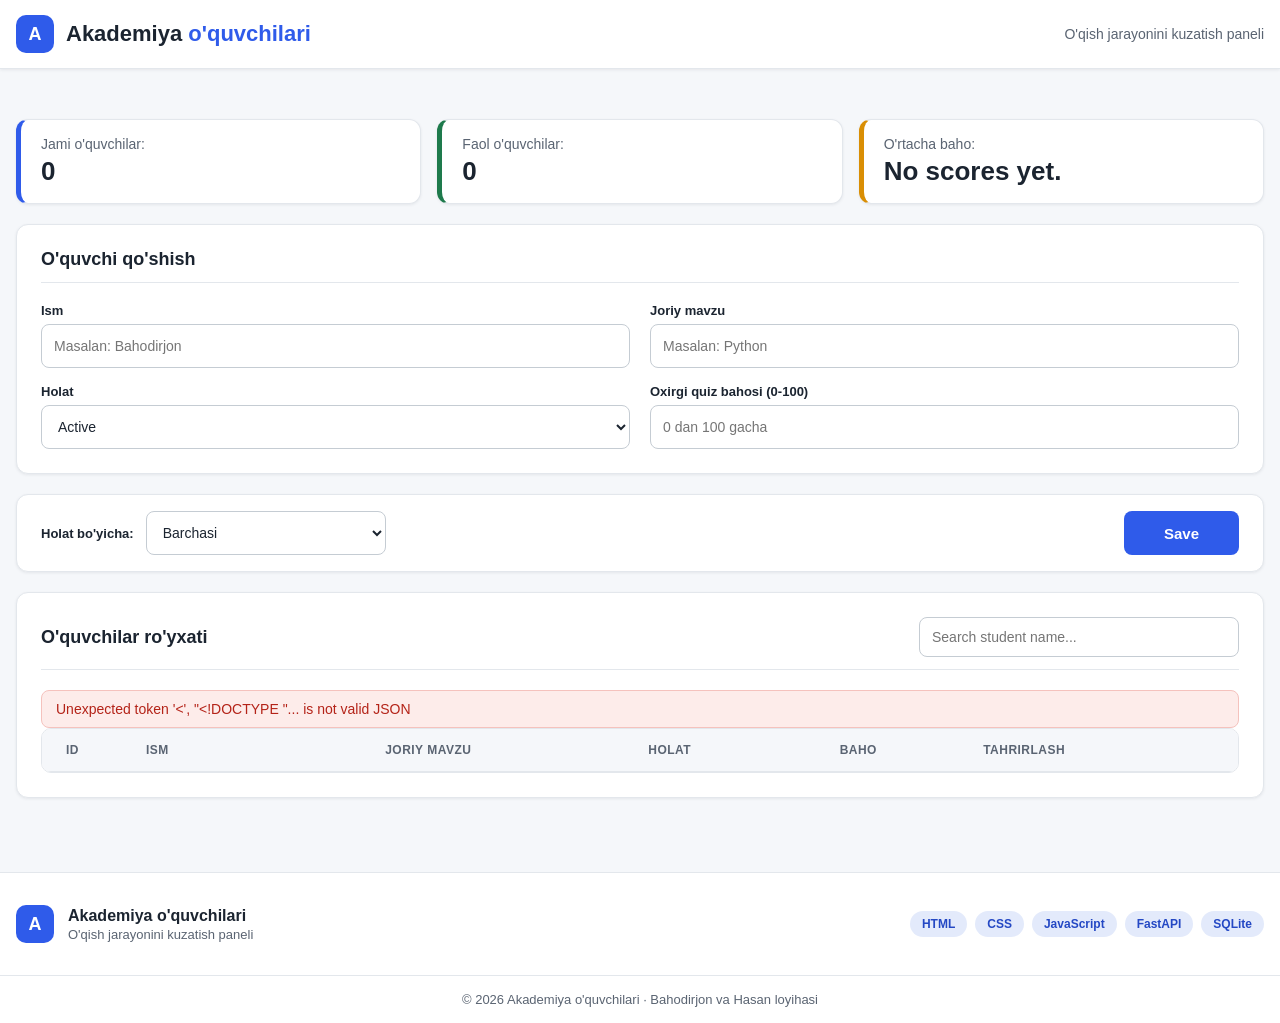
==== frontend/index.html @ 32861d22 "Search students by name only, not topic" ====
<!DOCTYPE html>
<html lang="uz">
<head>
    <meta charset="UTF-8">
    <meta name="viewport" content="width=device-width, initial-scale=1">
    <title>Akademiya o'quvchilari</title>
    <link rel="stylesheet" href="index.css?v=4">
</head>
<body>

    <!-- ===== Yuqori panel (sarlavha chiziq bilan ajratilgan) ===== -->
    <header class="topbar">
        <div class="topbar-inner">
            <div class="brand">
                <span class="logo">A</span>
                <h1>Akademiya <span>o'quvchilari</span></h1>
            </div>
            <p class="tagline">O'qish jarayonini kuzatish paneli</p>
        </div>
    </header>

    <main class="container">

        <!-- ===== HASAN: xulosa bloki ===== -->
        <section id="summary">
            <div class="stat stat-total">Jami o'quvchilar: <span id="total-count">0</span></div>
            <div class="stat stat-active">Faol o'quvchilar: <span id="active-count">0</span></div>
            <div class="stat stat-average">O'rtacha baho: <span id="average-score">No scores yet.</span></div>
        </section>

        <!-- ===== BAHODIRJON: o'quvchi qo'shish formasi ===== -->
        <section id="add-section">
            <h2>O'quvchi qo'shish</h2>
            <form id="student-form">
                <div class="field">
                    <label for="name">Ism</label>
                    <input id="name" name="name" type="text" placeholder="Masalan: Bahodirjon" required>
                </div>
                <div class="field">
                    <label for="topic">Joriy mavzu</label>
                    <input id="topic" name="topic" type="text" placeholder="Masalan: Python" required>
                </div>
                <div class="field">
                    <label for="status">Holat</label>
                    <select id="status" name="status">
                        <option value="Active">Active</option>
                        <option value="Paused">Paused</option>
                        <option value="Completed">Completed</option>
                    </select>
                </div>
                <div class="field">
                    <label for="score">Oxirgi quiz bahosi (0-100)</label>
                    <input id="score" name="score" type="number" min="0" max="100" placeholder="0 dan 100 gacha">
                </div>
            </form>
        </section>

        <!-- ===== HASAN: holat bo'yicha filtr ===== -->
        <section id="filter_section">
            <label for="status-filter">Holat bo'yicha:</label>
            <select id="status-filter">
                <option value="">Barchasi</option>
                <option value="Active">Active</option>
                <option value="Paused">Paused</option>
                <option value="Completed">Completed</option>
            </select>

            <div class="form-actions">
                    <!-- form="student-form": tugma formadan tashqarida bo'lsa ham shu formani yuboradi -->
                    <button type="submit" form="student-form">Save</button>
                    <p id="form-error" class="error"></p>
                    <p id="form-success" class="success"></p>
            </div>
        </section>

        <!-- ===== BAHODIRJON: o'quvchilar jadvali ===== -->
        <section id="list-section">
            <div class="section-header">
                <h2>O'quvchilar ro'yxati</h2>
                <input id="search-input" type="search" placeholder="Search student name...">
            </div>
            <p id="table-error" class="error"></p>
            <div class="table-wrap">
                <table id="students-table">
                    <thead>
                        <tr>
                            <th>ID</th>
                            <th>Ism</th>
                            <th>Joriy mavzu</th>
                            <th>Holat</th>
                            <th>Baho</th>
                            <th>Tahrirlash</th>
                        </tr>
                    </thead>
                    <tbody id="students-body">
                        <!-- qatorlarni JavaScript to'ldiradi -->
                    </tbody>
                </table>
            </div>
        </section>

    </main>

    <footer class="footer">
        <div class="footer-inner">
            <div class="footer-brand">
                <span class="logo">A</span>
                <div>
                    <strong>Akademiya o'quvchilari</strong>
                    <p>O'qish jarayonini kuzatish paneli</p>
                </div>
            </div>
            <ul class="footer-tech">
                <li>HTML</li>
                <li>CSS</li>
                <li>JavaScript</li>
                <li>FastAPI</li>
                <li>SQLite</li>
            </ul>
        </div>
        <p class="footer-copy">&copy; 2026 Akademiya o'quvchilari &middot; Bahodirjon va Hasan loyihasi</p>
    </footer>

    <script src="app.js?v=4"></script>
</body>
</html>
---- frontend/index.css ----
/* ===== Ranglar va umumiy sozlamalar ===== */
:root {
    --bg: #f5f7fa;
    --card: #ffffff;
    --border: #e3e7ec;
    --text: #1b2430;
    --muted: #5a6472;
    --accent: #2f5bea;
    --accent-dark: #2448c4;
    --danger: #b42318;
    --shadow: 0 1px 3px rgba(27, 36, 48, 0.08);
    --page-width: 1400px; /* panel, asosiy qism va footer uchun BITTA umumiy kenglik */
}

* { box-sizing: border-box; }

body {
    margin: 0;
    min-height: 100vh;
    display: flex;
    flex-direction: column;
    font-family: Arial, Helvetica, sans-serif;
    background: var(--bg);
    color: var(--text);
}

h2 {
    margin: 0 0 20px;
    padding-bottom: 12px;
    font-size: 18px;
    border-bottom: 1px solid var(--border);
}

/* ===== Yuqori panel ===== */
.topbar {
    background: var(--card);
    border-bottom: 1px solid var(--border);
    box-shadow: var(--shadow);
}

.topbar-inner {
    max-width: var(--page-width);
    margin: 0 auto;
    padding: 0 16px;
    height: 68px;
    display: flex;
    align-items: center;
    justify-content: space-between;
    gap: 12px;
}

.brand {
    display: flex;
    align-items: center;
    gap: 12px;
}

.logo {
    width: 38px;
    height: 38px;
    border-radius: 10px;
    background: var(--accent);
    color: #fff;
    font-size: 18px;
    font-weight: 700;
    display: flex;
    align-items: center;
    justify-content: center;
}

.brand h1 {
    margin: 0;
    font-size: 22px;
    line-height: 1.2;
}

.brand h1 span { color: var(--accent); }

.tagline {
    margin: 0;
    font-size: 14px;
    color: var(--muted);
}

/* ===== Asosiy qism ===== */
.container {
    flex: 1;
    width: 100%;
    max-width: var(--page-width);
    margin: 0 auto;
    padding: 50px 16px;
    display: flex;
    flex-direction: column;
    gap: 20px;
}

section {
    background: var(--card);
    border: 1px solid var(--border);
    border-radius: 12px;
    padding: 24px;
    box-shadow: var(--shadow);
}

/* ===== HASAN: xulosa ===== */
#summary {
    display: flex;
    flex-wrap: wrap;
    gap: 16px;
    background: none;
    border: none;
    box-shadow: none;
    padding: 0;
}

.stat {
    flex: 1 1 200px;
    background: var(--card);
    border: 1px solid var(--border);
    border-left: 5px solid var(--accent);
    border-radius: 12px;
    padding: 16px 20px;
    font-size: 14px;
    color: var(--muted);
    box-shadow: var(--shadow);
}

.stat-active  { border-left-color: #1e7a4c; }
.stat-average { border-left-color: #d98e04; }

.stat span {
    display: block;
    margin-top: 4px;
    font-size: 26px;
    font-weight: 700;
    color: var(--text);
}

/* ===== BAHODIRJON: forma (ikki ustunli) ===== */
#student-form {
    display: grid;
    grid-template-columns: 1fr 1fr;
    gap: 16px 20px;
}

.field {
    display: flex;
    flex-direction: column;
    gap: 6px;
}

.form-actions { grid-column: 1 / -1; }

/* Save tugmasi filtr qatorida, o'ng tomonda */
#filter_section button,
#filter_section .form-actions {
    margin-left: auto;   /* qolgan bo'sh joyni chapga qoldirib, tugmani o'ngga suradi */
}

#filter_section button {
    height: 44px;        /* tanlov maydoni bilan bir xil balandlik */
}

label { font-size: 13px; font-weight: 600; }

input,
select {
    height: 44px;
    padding: 0 12px;
    font-size: 14px;
    border: 1px solid #c5ccd3;
    border-radius: 8px;
    background: #fff;
    color: var(--text);
}

input:focus,
select:focus {
    outline: 2px solid var(--accent);
    outline-offset: 1px;
}

button {
    height: 46px;
    padding: 0 40px;
    border: none;
    border-radius: 8px;
    background: var(--accent);
    color: #fff;
    font-size: 15px;
    font-weight: 600;
    cursor: pointer;
    transition: background 0.15s;
}

button:hover { background: var(--accent-dark); }

.error {
    margin: 10px 0 0;
    padding: 10px 14px;
    font-size: 14px;
    color: var(--danger);
    background: #fdecea;
    border: 1px solid #f5c2bd;
    border-radius: 8px;
}

.error:empty { display: none; }

/* ===== HASAN: filtr (id: filter_section) ===== */
#filter_section {
    display: flex;
    flex-wrap: wrap;
    align-items: center;
    gap: 12px;
    padding: 16px 24px;
}

#filter_section select { width: 240px; }

/* Qidiruv "O'quvchilar ro'yxati" sarlavhasining o'ng tomonida */
.section-header {
    display: flex;
    align-items: center;
    justify-content: space-between;
    gap: 16px;
    margin-bottom: 20px;
    padding-bottom: 12px;
    border-bottom: 1px solid var(--border);
}

.section-header h2 {
    margin: 0;
    padding: 0;
    border: none;
}

.section-header input[type="search"] {
    width: 320px;
    max-width: 100%;
    height: 40px;
}

/* ===== BAHODIRJON: jadval ===== */
.table-wrap {
    overflow-x: auto;
    border: 1px solid var(--border);
    border-radius: 10px;
}

table {
    width: 100%;
    min-width: 760px;
    border-collapse: collapse;
    table-layout: fixed;
}

/* Ustun kengliklari ("Tahrirlash" ustuni qolgan joyni oladi) */
th:nth-child(1), td:nth-child(1) { width: 80px; }
th:nth-child(2), td:nth-child(2) { width: 20%; }
th:nth-child(3), td:nth-child(3) { width: 22%; }
th:nth-child(4), td:nth-child(4) { width: 16%; }
th:nth-child(5), td:nth-child(5) { width: 12%; }

th {
    padding: 14px 24px;
    text-align: left;
    font-size: 12px;
    text-transform: uppercase;
    letter-spacing: 0.04em;
    color: var(--muted);
    background: var(--bg);
    border-bottom: 1px solid var(--border);
}

td {
    padding: 18px 24px;
    font-size: 15px;
    border-bottom: 1px solid #eef0f3;
}

tbody tr:last-child td { border-bottom: none; }
tbody tr:nth-child(even) { background: #fafbfc; }
tbody tr:hover { background: #f0f5ff; }

/* Bo'sh holat qatori: <tr class="empty-row"><td colspan="5">...</td></tr> */
.empty-row td {
    padding: 48px 24px;
    text-align: center;
    color: var(--muted);
}

/* Holat belgilari: <span class="badge status-Active">Active</span> */
.badge {
    display: inline-block;
    padding: 4px 10px;
    border-radius: 999px;
    font-size: 12px;
    font-weight: 600;
}

.status-Active    { background: #e4f4ea; color: #1e7a4c; }
.status-Paused    { background: #fcefd2; color: #7a4f00; }
.status-Completed { background: #e3eafb; color: #24448f; }

/* ===== HASAN: tahrirlash (edit) ===== */
.button-small {
    height: 36px;
    padding: 0 14px;
    font-size: 13px;
}

.button-secondary {
    background: var(--bg);
    color: var(--text);
    border: 1px solid var(--border);
}

.button-secondary:hover { background: var(--border); }

.row-actions {
    display: flex;
    flex-wrap: wrap;
    gap: 8px;
}

.editing-row td { padding: 10px 24px; }
.editing-row input,
.editing-row select { width: 100%; }

.success {
    margin: 10px 0 0;
    padding: 10px 14px;
    font-size: 14px;
    color: #1e7a4c;
    background: #e4f4ea;
    border: 1px solid #b7e1c7;
    border-radius: 8px;
}

.success:empty { display: none; }

/* ===== Pastki qism ===== */
.footer {
    margin-top: 24px;
    background: var(--card);
    border-top: 1px solid var(--border);
}

.footer-inner {
    max-width: var(--page-width);
    margin: 0 auto;
    padding: 32px 16px;
    display: flex;
    flex-wrap: wrap;
    align-items: center;
    justify-content: space-between;
    gap: 20px;
}

.footer-brand {
    display: flex;
    align-items: center;
    gap: 14px;
}

.footer-brand strong { font-size: 16px; }

.footer-brand p {
    margin: 2px 0 0;
    font-size: 13px;
    color: var(--muted);
}

.footer-tech {
    margin: 0;
    padding: 0;
    list-style: none;
    display: flex;
    flex-wrap: wrap;
    gap: 8px;
}

.footer-tech li {
    padding: 6px 12px;
    font-size: 12px;
    font-weight: 600;
    color: var(--accent-dark);
    background: #e3eafb;
    border-radius: 999px;
}

.footer-copy {
    margin: 0;
    padding: 16px;
    text-align: center;
    font-size: 13px;
    color: var(--muted);
    border-top: 1px solid var(--border);
}

/* ===== Telefon uchun ===== */
@media (max-width: 640px) {
    .tagline { display: none; }
    .footer-inner { flex-direction: column; align-items: flex-start; }
    #student-form { grid-template-columns: 1fr; }
    #filter_section select { width: 100%; }
    .section-header { flex-direction: column; align-items: flex-start; }
    .section-header input[type="search"] { width: 100%; }
    section { padding: 18px; }
    button { width: 100%; }
}
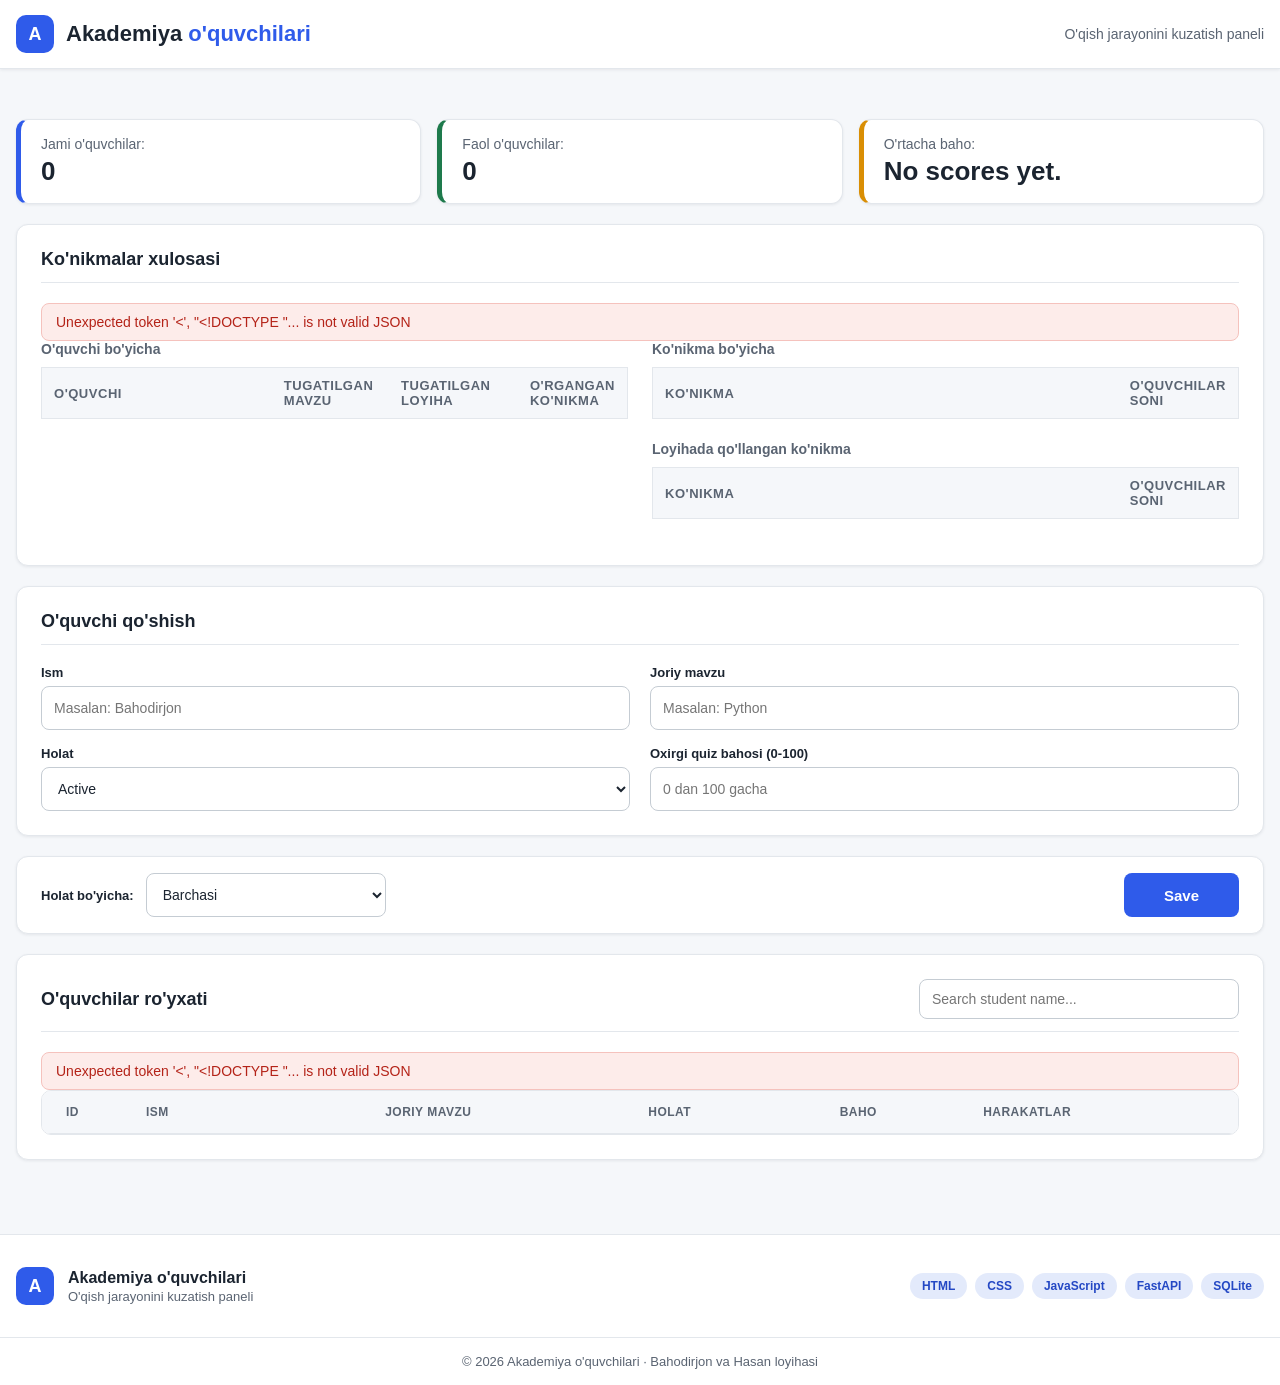
==== commit 5c3a4e27: "feat(profile): add generated skills, View Profile page, summaries and docs" ====
--- a/frontend/index.html
+++ b/frontend/index.html
@@ -4,7 +4,7 @@
     <meta charset="UTF-8">
     <meta name="viewport" content="width=device-width, initial-scale=1">
     <title>Akademiya o'quvchilari</title>
-    <link rel="stylesheet" href="index.css?v=4">
+    <link rel="stylesheet" href="index.css?v=5">
 </head>
 <body>
 
@@ -26,6 +26,50 @@
             <div class="stat stat-total">Jami o'quvchilar: <span id="total-count">0</span></div>
             <div class="stat stat-active">Faol o'quvchilar: <span id="active-count">0</span></div>
             <div class="stat stat-average">O'rtacha baho: <span id="average-score">No scores yet.</span></div>
+        </section>
+
+        <!-- ===== BAHODIRJON + HASAN: ko'nikma xulosalari ===== -->
+        <section id="skills-section">
+            <h2>Ko'nikmalar xulosasi</h2>
+            <p id="skills-error" class="error"></p>
+            <div class="summary-tables">
+                <div>
+                    <h3>O'quvchi bo'yicha</h3>
+                    <table class="compact-table">
+                        <thead>
+                            <tr>
+                                <th>O'quvchi</th>
+                                <th>Tugatilgan mavzu</th>
+                                <th>Tugatilgan loyiha</th>
+                                <th>O'rgangan ko'nikma</th>
+                            </tr>
+                        </thead>
+                        <tbody id="learned-skills-body"></tbody>
+                    </table>
+                </div>
+                <div>
+                    <h3>Ko'nikma bo'yicha</h3>
+                    <table class="compact-table">
+                        <thead>
+                            <tr>
+                                <th>Ko'nikma</th>
+                                <th>O'quvchilar soni</th>
+                            </tr>
+                        </thead>
+                        <tbody id="students-per-skill-body"></tbody>
+                    </table>
+                    <h3>Loyihada qo'llangan ko'nikma</h3>
+                    <table class="compact-table">
+                        <thead>
+                            <tr>
+                                <th>Ko'nikma</th>
+                                <th>O'quvchilar soni</th>
+                            </tr>
+                        </thead>
+                        <tbody id="applied-skills-body"></tbody>
+                    </table>
+                </div>
+            </div>
         </section>
 
         <!-- ===== BAHODIRJON: o'quvchi qo'shish formasi ===== -->
@@ -89,7 +133,7 @@
                             <th>Joriy mavzu</th>
                             <th>Holat</th>
                             <th>Baho</th>
-                            <th>Tahrirlash</th>
+                            <th>Harakatlar</th>
                         </tr>
                     </thead>
                     <tbody id="students-body">
@@ -97,6 +141,19 @@
                     </tbody>
                 </table>
             </div>
+        </section>
+
+        <!-- ===== TOGETHER: View Profile sahifasi ===== -->
+        <section id="profile-section" hidden>
+            <div class="section-header">
+                <h2 id="profile-heading">O'quvchi profili</h2>
+                <button type="button" id="profile-back" class="button-secondary">
+                    Orqaga
+                </button>
+            </div>
+            <p id="profile-error" class="error"></p>
+            <p id="profile-message" class="success"></p>
+            <div id="profile-content"></div>
         </section>
 
     </main>
@@ -121,6 +178,6 @@
         <p class="footer-copy">&copy; 2026 Akademiya o'quvchilari &middot; Bahodirjon va Hasan loyihasi</p>
     </footer>
 
-    <script src="app.js?v=4"></script>
+    <script src="app.js?v=5"></script>
 </body>
 </html>
--- a/frontend/index.css
+++ b/frontend/index.css
@@ -399,6 +399,131 @@
     border-top: 1px solid var(--border);
 }
 
+/* ===== BAHODIRJON + HASAN: summary tables and profile ===== */
+#skills-section h3 {
+    margin: 0 0 10px;
+    font-size: 14px;
+    color: var(--muted);
+}
+
+.summary-tables {
+    display: grid;
+    grid-template-columns: 1fr 1fr;
+    gap: 24px;
+}
+
+.compact-table {
+    min-width: 0;
+    margin-bottom: 22px;
+    table-layout: auto;
+    border: 1px solid var(--border);
+    border-radius: 8px;
+}
+
+.compact-table th,
+.compact-table td {
+    padding: 10px 12px;
+    font-size: 13px;
+}
+
+.compact-table tbody tr:nth-child(even) { background: #fafbfc; }
+
+#profile-section[hidden],
+#list-section[hidden],
+#add-section[hidden],
+#filter_section[hidden],
+#skills-section[hidden] { display: none; }
+
+.profile-grid {
+    display: grid;
+    grid-template-columns: repeat(auto-fit, minmax(230px, 1fr));
+    gap: 14px;
+    margin-bottom: 24px;
+}
+
+.profile-card {
+    padding: 16px;
+    border: 1px solid var(--border);
+    border-radius: 10px;
+    background: var(--bg);
+}
+
+.profile-card h3 {
+    margin: 0 0 8px;
+    font-size: 14px;
+}
+
+.profile-card p {
+    margin: 4px 0;
+    font-size: 14px;
+    color: var(--muted);
+}
+
+.profile-card ul {
+    margin: 8px 0 0;
+    padding-left: 18px;
+    font-size: 13px;
+}
+
+.profile-card li { margin-bottom: 6px; }
+
+.profile-card a { color: var(--accent-dark); }
+
+.skill-label {
+    display: inline-block;
+    margin: 0 0 6px;
+    padding: 4px 10px;
+    border-radius: 999px;
+    font-size: 12px;
+    font-weight: 600;
+    background: #e4f4ea;
+    color: #1e7a4c;
+}
+
+.skill-label.applied {
+    background: #e3eafb;
+    color: #24448f;
+}
+
+.profile-form {
+    display: grid;
+    grid-template-columns: repeat(auto-fit, minmax(180px, 1fr));
+    gap: 12px;
+    align-items: end;
+    margin: 12px 0 18px;
+    padding: 14px;
+    border: 1px solid var(--border);
+    border-radius: 10px;
+    background: #fafbfc;
+}
+
+.profile-form button { width: auto; height: 44px; }
+
+.profile-form .wide { grid-column: 1 / -1; }
+
+.profile-list { margin: 0; padding: 0; list-style: none; }
+
+.profile-list li {
+    display: flex;
+    flex-wrap: wrap;
+    align-items: center;
+    gap: 10px;
+    padding: 10px 0;
+    border-bottom: 1px solid #eef0f3;
+}
+
+.profile-list li:last-child { border-bottom: none; }
+
+.profile-list .grow { flex: 1 1 180px; }
+
+.profile-list select { height: 36px; }
+
+.empty-note {
+    margin: 6px 0 0;
+    font-size: 14px;
+    color: var(--muted);
+}
+
 /* ===== Telefon uchun ===== */
 @media (max-width: 640px) {
     .tagline { display: none; }
@@ -407,6 +532,9 @@
     #filter_section select { width: 100%; }
     .section-header { flex-direction: column; align-items: flex-start; }
     .section-header input[type="search"] { width: 100%; }
+    .summary-tables { grid-template-columns: 1fr; }
+    .profile-form { grid-template-columns: 1fr; }
+    .profile-form button { width: 100%; }
     section { padding: 18px; }
     button { width: 100%; }
 }
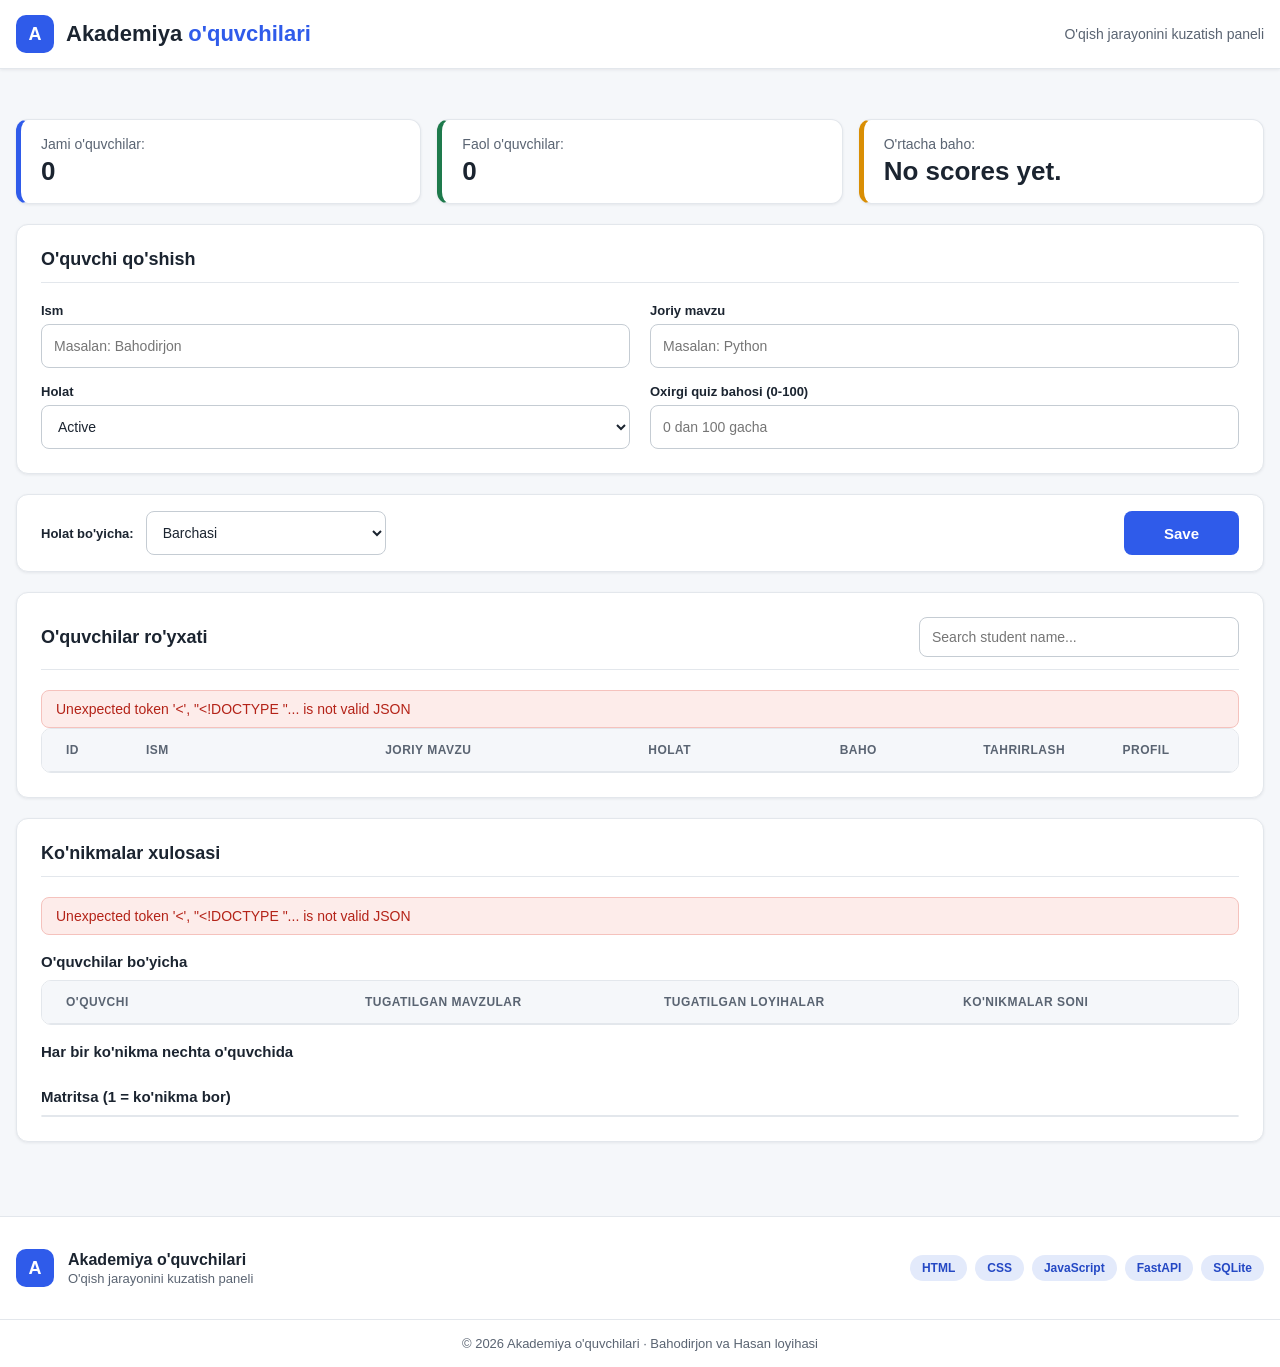
==== commit 52b933a5: "feat(profile): Add student profile with skills Projects, topic records, generated skill labels with " ====
--- a/frontend/index.html
+++ b/frontend/index.html
@@ -4,7 +4,7 @@
     <meta charset="UTF-8">
     <meta name="viewport" content="width=device-width, initial-scale=1">
     <title>Akademiya o'quvchilari</title>
-    <link rel="stylesheet" href="index.css?v=5">
+    <link rel="stylesheet" href="index.css?v=6">
 </head>
 <body>
 
@@ -26,50 +26,6 @@
             <div class="stat stat-total">Jami o'quvchilar: <span id="total-count">0</span></div>
             <div class="stat stat-active">Faol o'quvchilar: <span id="active-count">0</span></div>
             <div class="stat stat-average">O'rtacha baho: <span id="average-score">No scores yet.</span></div>
-        </section>
-
-        <!-- ===== BAHODIRJON + HASAN: ko'nikma xulosalari ===== -->
-        <section id="skills-section">
-            <h2>Ko'nikmalar xulosasi</h2>
-            <p id="skills-error" class="error"></p>
-            <div class="summary-tables">
-                <div>
-                    <h3>O'quvchi bo'yicha</h3>
-                    <table class="compact-table">
-                        <thead>
-                            <tr>
-                                <th>O'quvchi</th>
-                                <th>Tugatilgan mavzu</th>
-                                <th>Tugatilgan loyiha</th>
-                                <th>O'rgangan ko'nikma</th>
-                            </tr>
-                        </thead>
-                        <tbody id="learned-skills-body"></tbody>
-                    </table>
-                </div>
-                <div>
-                    <h3>Ko'nikma bo'yicha</h3>
-                    <table class="compact-table">
-                        <thead>
-                            <tr>
-                                <th>Ko'nikma</th>
-                                <th>O'quvchilar soni</th>
-                            </tr>
-                        </thead>
-                        <tbody id="students-per-skill-body"></tbody>
-                    </table>
-                    <h3>Loyihada qo'llangan ko'nikma</h3>
-                    <table class="compact-table">
-                        <thead>
-                            <tr>
-                                <th>Ko'nikma</th>
-                                <th>O'quvchilar soni</th>
-                            </tr>
-                        </thead>
-                        <tbody id="applied-skills-body"></tbody>
-                    </table>
-                </div>
-            </div>
         </section>
 
         <!-- ===== BAHODIRJON: o'quvchi qo'shish formasi ===== -->
@@ -133,7 +89,8 @@
                             <th>Joriy mavzu</th>
                             <th>Holat</th>
                             <th>Baho</th>
-                            <th>Harakatlar</th>
+                            <th>Tahrirlash</th>
+                            <th>Profil</th>
                         </tr>
                     </thead>
                     <tbody id="students-body">
@@ -143,17 +100,33 @@
             </div>
         </section>
 
-        <!-- ===== TOGETHER: View Profile sahifasi ===== -->
-        <section id="profile-section" hidden>
-            <div class="section-header">
-                <h2 id="profile-heading">O'quvchi profili</h2>
-                <button type="button" id="profile-back" class="button-secondary">
-                    Orqaga
-                </button>
+        <!-- ===== BIRGA: ko'nikmalar xulosasi (GET /api/skills/overview) ===== -->
+        <section id="overview-section">
+            <h2>Ko'nikmalar xulosasi</h2>
+            <p id="overview-error" class="error"></p>
+
+            <h3>O'quvchilar bo'yicha</h3>
+            <div class="table-wrap">
+                <table class="plain-table">
+                    <thead>
+                        <tr>
+                            <th>O'quvchi</th>
+                            <th>Tugatilgan mavzular</th>
+                            <th>Tugatilgan loyihalar</th>
+                            <th>Ko'nikmalar soni</th>
+                        </tr>
+                    </thead>
+                    <tbody id="progress-body"></tbody>
+                </table>
             </div>
-            <p id="profile-error" class="error"></p>
-            <p id="profile-message" class="success"></p>
-            <div id="profile-content"></div>
+
+            <h3>Har bir ko'nikma nechta o'quvchida</h3>
+            <div id="skill-chart" class="skill-chart"></div>
+
+            <h3>Matritsa (1 = ko'nikma bor)</h3>
+            <div class="table-wrap">
+                <table id="skill-matrix" class="plain-table matrix-table"></table>
+            </div>
         </section>
 
     </main>
--- a/frontend/index.css
+++ b/frontend/index.css
@@ -302,6 +302,7 @@
 .status-Active    { background: #e4f4ea; color: #1e7a4c; }
 .status-Paused    { background: #fcefd2; color: #7a4f00; }
 .status-Completed { background: #e3eafb; color: #24448f; }
+.status-Learning  { background: #fcefd2; color: #7a4f00; }
 
 /* ===== HASAN: tahrirlash (edit) ===== */
 .button-small {
@@ -397,131 +398,6 @@
     font-size: 13px;
     color: var(--muted);
     border-top: 1px solid var(--border);
-}
-
-/* ===== BAHODIRJON + HASAN: summary tables and profile ===== */
-#skills-section h3 {
-    margin: 0 0 10px;
-    font-size: 14px;
-    color: var(--muted);
-}
-
-.summary-tables {
-    display: grid;
-    grid-template-columns: 1fr 1fr;
-    gap: 24px;
-}
-
-.compact-table {
-    min-width: 0;
-    margin-bottom: 22px;
-    table-layout: auto;
-    border: 1px solid var(--border);
-    border-radius: 8px;
-}
-
-.compact-table th,
-.compact-table td {
-    padding: 10px 12px;
-    font-size: 13px;
-}
-
-.compact-table tbody tr:nth-child(even) { background: #fafbfc; }
-
-#profile-section[hidden],
-#list-section[hidden],
-#add-section[hidden],
-#filter_section[hidden],
-#skills-section[hidden] { display: none; }
-
-.profile-grid {
-    display: grid;
-    grid-template-columns: repeat(auto-fit, minmax(230px, 1fr));
-    gap: 14px;
-    margin-bottom: 24px;
-}
-
-.profile-card {
-    padding: 16px;
-    border: 1px solid var(--border);
-    border-radius: 10px;
-    background: var(--bg);
-}
-
-.profile-card h3 {
-    margin: 0 0 8px;
-    font-size: 14px;
-}
-
-.profile-card p {
-    margin: 4px 0;
-    font-size: 14px;
-    color: var(--muted);
-}
-
-.profile-card ul {
-    margin: 8px 0 0;
-    padding-left: 18px;
-    font-size: 13px;
-}
-
-.profile-card li { margin-bottom: 6px; }
-
-.profile-card a { color: var(--accent-dark); }
-
-.skill-label {
-    display: inline-block;
-    margin: 0 0 6px;
-    padding: 4px 10px;
-    border-radius: 999px;
-    font-size: 12px;
-    font-weight: 600;
-    background: #e4f4ea;
-    color: #1e7a4c;
-}
-
-.skill-label.applied {
-    background: #e3eafb;
-    color: #24448f;
-}
-
-.profile-form {
-    display: grid;
-    grid-template-columns: repeat(auto-fit, minmax(180px, 1fr));
-    gap: 12px;
-    align-items: end;
-    margin: 12px 0 18px;
-    padding: 14px;
-    border: 1px solid var(--border);
-    border-radius: 10px;
-    background: #fafbfc;
-}
-
-.profile-form button { width: auto; height: 44px; }
-
-.profile-form .wide { grid-column: 1 / -1; }
-
-.profile-list { margin: 0; padding: 0; list-style: none; }
-
-.profile-list li {
-    display: flex;
-    flex-wrap: wrap;
-    align-items: center;
-    gap: 10px;
-    padding: 10px 0;
-    border-bottom: 1px solid #eef0f3;
-}
-
-.profile-list li:last-child { border-bottom: none; }
-
-.profile-list .grow { flex: 1 1 180px; }
-
-.profile-list select { height: 36px; }
-
-.empty-note {
-    margin: 6px 0 0;
-    font-size: 14px;
-    color: var(--muted);
 }
 
 /* ===== Telefon uchun ===== */
@@ -532,9 +408,96 @@
     #filter_section select { width: 100%; }
     .section-header { flex-direction: column; align-items: flex-start; }
     .section-header input[type="search"] { width: 100%; }
-    .summary-tables { grid-template-columns: 1fr; }
-    .profile-form { grid-template-columns: 1fr; }
-    .profile-form button { width: 100%; }
     section { padding: 18px; }
     button { width: 100%; }
-}+}
+/* ===== Profil havolasi (asosiy jadval) ===== */
+.button-link {
+    display: inline-block;
+    line-height: 36px;  /* same height as .button-small buttons */
+    font-weight: 600;
+    background: var(--accent);
+    color: #fff;
+    border-radius: 6px;
+    text-decoration: none;
+}
+.button-link:hover { background: var(--accent-dark); }
+
+/* ===== Oddiy jadvallar: ustun kengligi avtomatik ===== */
+.plain-table th, .plain-table td { width: auto; }
+.matrix-table th, .matrix-table td { text-align: center; }
+.matrix-table td:first-child, .matrix-table th:first-child { text-align: left; }
+.has-skill { background: #e4f4ea; color: #1e7a4c; font-weight: 700; }
+.no-skill  { color: var(--muted); }
+
+h3 { font-size: 15px; margin: 18px 0 10px; }
+.muted { color: var(--muted); margin: 4px 0 0; }
+
+/* ===== Ko'nikmalar grafigi (chiziqli) ===== */
+.skill-chart { display: grid; gap: 8px; }
+.bar-row {
+    display: grid;
+    grid-template-columns: minmax(120px, 220px) 1fr 32px;
+    align-items: center;
+    gap: 10px;
+    font-size: 14px;
+}
+.bar-track { background: var(--bg); border-radius: 4px; height: 14px; }
+.bar { background: var(--accent); border-radius: 4px; height: 100%; min-width: 2px; }
+.bar-value { font-weight: 700; text-align: right; }
+
+/* ===== Profil sahifasi ===== */
+.back-link { color: var(--accent); text-decoration: none; font-weight: 600; }
+.skill-list { display: flex; flex-wrap: wrap; gap: 10px; }
+.skill-card {
+    display: grid;
+    gap: 2px;
+    padding: 10px 14px;
+    border: 1px solid var(--border);
+    border-left: 4px solid #d98e04;
+    border-radius: 8px;
+    background: var(--card);
+    font-size: 14px;
+}
+.skill-card span { color: var(--muted); font-size: 12px; }
+.skill-card.applied { border-left-color: #1e7a4c; }
+.skill-projects { margin: 4px 0 0; padding-left: 18px; font-size: 13px; }
+.skill-projects a { color: inherit; }
+
+.inline-form { display: flex; flex-wrap: wrap; gap: 10px; align-items: center; }
+.inline-form select { flex: 1 1 260px; }
+
+.project-form {
+    display: grid;
+    grid-template-columns: repeat(auto-fit, minmax(240px, 1fr));
+    gap: 14px;
+}
+.field-wide { grid-column: 1 / -1; }
+.label { font-size: 13px; font-weight: 600; }
+textarea {
+    width: 100%;
+    font: inherit;
+    padding: 10px 12px;
+    border: 1px solid var(--border);
+    border-radius: 8px;
+}
+.topic-checkboxes { display: flex; flex-wrap: wrap; gap: 6px 16px; font-size: 14px; }
+.topic-checkboxes label { font-weight: 400; }
+
+.project-list { display: grid; gap: 12px; margin-top: 12px; }
+.project-card {
+    display: grid;
+    gap: 8px;
+    padding: 14px 16px;
+    border: 1px solid var(--border);
+    border-radius: 8px;
+    background: var(--card);
+}
+.project-card h3 { margin: 0; }
+.project-card p { margin: 0; }
+.project-card a { color: var(--accent); word-break: break-all; }
+.project-card .button-small { justify-self: start; }
+.project-topics { color: var(--muted); font-size: 13px; }
+.topic-checkboxes input[type="checkbox"] { height: auto; }
+.project-card.editing input,
+.project-card.editing select { width: 100%; }
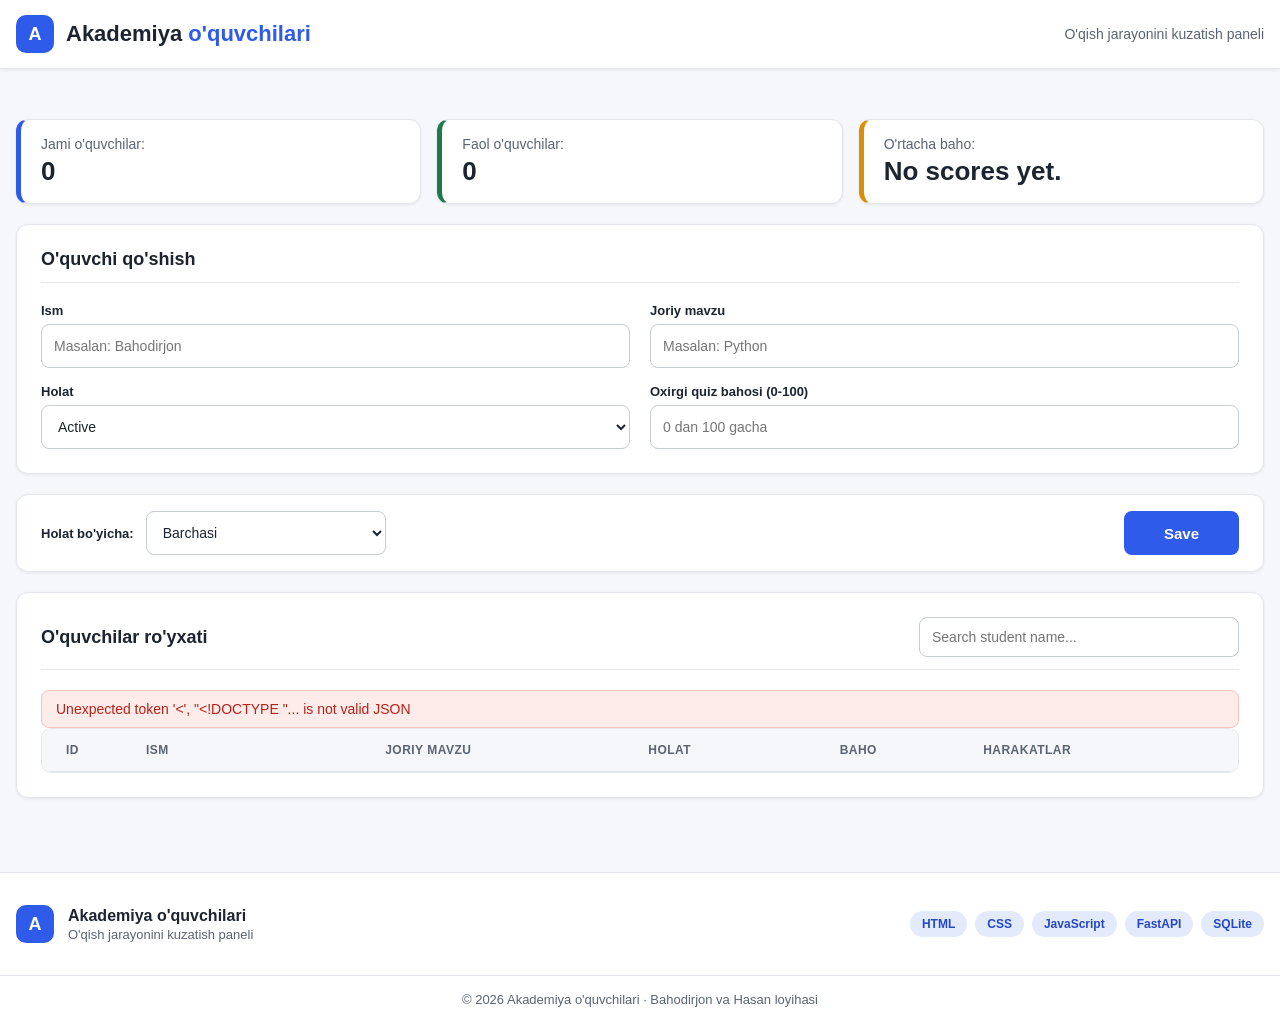
==== commit d2bd321d: "fix: remove global skill summaries section from the page" ====
--- a/frontend/index.html
+++ b/frontend/index.html
@@ -4,7 +4,7 @@
     <meta charset="UTF-8">
     <meta name="viewport" content="width=device-width, initial-scale=1">
     <title>Akademiya o'quvchilari</title>
-    <link rel="stylesheet" href="index.css?v=6">
+    <link rel="stylesheet" href="index.css?v=5">
 </head>
 <body>
 
@@ -89,8 +89,7 @@
                             <th>Joriy mavzu</th>
                             <th>Holat</th>
                             <th>Baho</th>
-                            <th>Tahrirlash</th>
-                            <th>Profil</th>
+                            <th>Harakatlar</th>
                         </tr>
                     </thead>
                     <tbody id="students-body">
@@ -100,33 +99,17 @@
             </div>
         </section>
 
-        <!-- ===== BIRGA: ko'nikmalar xulosasi (GET /api/skills/overview) ===== -->
-        <section id="overview-section">
-            <h2>Ko'nikmalar xulosasi</h2>
-            <p id="overview-error" class="error"></p>
-
-            <h3>O'quvchilar bo'yicha</h3>
-            <div class="table-wrap">
-                <table class="plain-table">
-                    <thead>
-                        <tr>
-                            <th>O'quvchi</th>
-                            <th>Tugatilgan mavzular</th>
-                            <th>Tugatilgan loyihalar</th>
-                            <th>Ko'nikmalar soni</th>
-                        </tr>
-                    </thead>
-                    <tbody id="progress-body"></tbody>
-                </table>
+        <!-- ===== TOGETHER: View Profile sahifasi ===== -->
+        <section id="profile-section" hidden>
+            <div class="section-header">
+                <h2 id="profile-heading">O'quvchi profili</h2>
+                <button type="button" id="profile-back" class="button-secondary">
+                    Orqaga
+                </button>
             </div>
-
-            <h3>Har bir ko'nikma nechta o'quvchida</h3>
-            <div id="skill-chart" class="skill-chart"></div>
-
-            <h3>Matritsa (1 = ko'nikma bor)</h3>
-            <div class="table-wrap">
-                <table id="skill-matrix" class="plain-table matrix-table"></table>
-            </div>
+            <p id="profile-error" class="error"></p>
+            <p id="profile-message" class="success"></p>
+            <div id="profile-content"></div>
         </section>
 
     </main>
--- a/frontend/index.css
+++ b/frontend/index.css
@@ -302,7 +302,6 @@
 .status-Active    { background: #e4f4ea; color: #1e7a4c; }
 .status-Paused    { background: #fcefd2; color: #7a4f00; }
 .status-Completed { background: #e3eafb; color: #24448f; }
-.status-Learning  { background: #fcefd2; color: #7a4f00; }
 
 /* ===== HASAN: tahrirlash (edit) ===== */
 .button-small {
@@ -398,6 +397,102 @@
     font-size: 13px;
     color: var(--muted);
     border-top: 1px solid var(--border);
+}
+
+/* ===== Profile ===== */
+#profile-section[hidden],
+#list-section[hidden],
+#add-section[hidden],
+#filter_section[hidden] { display: none; }
+
+.profile-grid {
+    display: grid;
+    grid-template-columns: repeat(auto-fit, minmax(230px, 1fr));
+    gap: 14px;
+    margin-bottom: 24px;
+}
+
+.profile-card {
+    padding: 16px;
+    border: 1px solid var(--border);
+    border-radius: 10px;
+    background: var(--bg);
+}
+
+.profile-card h3 {
+    margin: 0 0 8px;
+    font-size: 14px;
+}
+
+.profile-card p {
+    margin: 4px 0;
+    font-size: 14px;
+    color: var(--muted);
+}
+
+.profile-card ul {
+    margin: 8px 0 0;
+    padding-left: 18px;
+    font-size: 13px;
+}
+
+.profile-card li { margin-bottom: 6px; }
+
+.profile-card a { color: var(--accent-dark); }
+
+.skill-label {
+    display: inline-block;
+    margin: 0 0 6px;
+    padding: 4px 10px;
+    border-radius: 999px;
+    font-size: 12px;
+    font-weight: 600;
+    background: #e4f4ea;
+    color: #1e7a4c;
+}
+
+.skill-label.applied {
+    background: #e3eafb;
+    color: #24448f;
+}
+
+.profile-form {
+    display: grid;
+    grid-template-columns: repeat(auto-fit, minmax(180px, 1fr));
+    gap: 12px;
+    align-items: end;
+    margin: 12px 0 18px;
+    padding: 14px;
+    border: 1px solid var(--border);
+    border-radius: 10px;
+    background: #fafbfc;
+}
+
+.profile-form button { width: auto; height: 44px; }
+
+.profile-form .wide { grid-column: 1 / -1; }
+
+.profile-list { margin: 0; padding: 0; list-style: none; }
+
+.profile-list li {
+    display: flex;
+    flex-wrap: wrap;
+    align-items: center;
+    gap: 10px;
+    padding: 10px 0;
+    border-bottom: 1px solid #eef0f3;
+}
+
+.profile-list li:last-child { border-bottom: none; }
+
+.profile-list .grow { flex: 1 1 180px; }
+
+.profile-list select { height: 36px; }
+
+.empty-note {
+    margin: 6px 0 0;
+    font-size: 14px;
+    color: var(--muted);
 }
 
 /* ===== Telefon uchun ===== */
@@ -408,96 +503,8 @@
     #filter_section select { width: 100%; }
     .section-header { flex-direction: column; align-items: flex-start; }
     .section-header input[type="search"] { width: 100%; }
+    .profile-form { grid-template-columns: 1fr; }
+    .profile-form button { width: 100%; }
     section { padding: 18px; }
     button { width: 100%; }
-}
-/* ===== Profil havolasi (asosiy jadval) ===== */
-.button-link {
-    display: inline-block;
-    line-height: 36px;  /* same height as .button-small buttons */
-    font-weight: 600;
-    background: var(--accent);
-    color: #fff;
-    border-radius: 6px;
-    text-decoration: none;
-}
-.button-link:hover { background: var(--accent-dark); }
-
-/* ===== Oddiy jadvallar: ustun kengligi avtomatik ===== */
-.plain-table th, .plain-table td { width: auto; }
-.matrix-table th, .matrix-table td { text-align: center; }
-.matrix-table td:first-child, .matrix-table th:first-child { text-align: left; }
-.has-skill { background: #e4f4ea; color: #1e7a4c; font-weight: 700; }
-.no-skill  { color: var(--muted); }
-
-h3 { font-size: 15px; margin: 18px 0 10px; }
-.muted { color: var(--muted); margin: 4px 0 0; }
-
-/* ===== Ko'nikmalar grafigi (chiziqli) ===== */
-.skill-chart { display: grid; gap: 8px; }
-.bar-row {
-    display: grid;
-    grid-template-columns: minmax(120px, 220px) 1fr 32px;
-    align-items: center;
-    gap: 10px;
-    font-size: 14px;
-}
-.bar-track { background: var(--bg); border-radius: 4px; height: 14px; }
-.bar { background: var(--accent); border-radius: 4px; height: 100%; min-width: 2px; }
-.bar-value { font-weight: 700; text-align: right; }
-
-/* ===== Profil sahifasi ===== */
-.back-link { color: var(--accent); text-decoration: none; font-weight: 600; }
-.skill-list { display: flex; flex-wrap: wrap; gap: 10px; }
-.skill-card {
-    display: grid;
-    gap: 2px;
-    padding: 10px 14px;
-    border: 1px solid var(--border);
-    border-left: 4px solid #d98e04;
-    border-radius: 8px;
-    background: var(--card);
-    font-size: 14px;
-}
-.skill-card span { color: var(--muted); font-size: 12px; }
-.skill-card.applied { border-left-color: #1e7a4c; }
-.skill-projects { margin: 4px 0 0; padding-left: 18px; font-size: 13px; }
-.skill-projects a { color: inherit; }
-
-.inline-form { display: flex; flex-wrap: wrap; gap: 10px; align-items: center; }
-.inline-form select { flex: 1 1 260px; }
-
-.project-form {
-    display: grid;
-    grid-template-columns: repeat(auto-fit, minmax(240px, 1fr));
-    gap: 14px;
-}
-.field-wide { grid-column: 1 / -1; }
-.label { font-size: 13px; font-weight: 600; }
-textarea {
-    width: 100%;
-    font: inherit;
-    padding: 10px 12px;
-    border: 1px solid var(--border);
-    border-radius: 8px;
-}
-.topic-checkboxes { display: flex; flex-wrap: wrap; gap: 6px 16px; font-size: 14px; }
-.topic-checkboxes label { font-weight: 400; }
-
-.project-list { display: grid; gap: 12px; margin-top: 12px; }
-.project-card {
-    display: grid;
-    gap: 8px;
-    padding: 14px 16px;
-    border: 1px solid var(--border);
-    border-radius: 8px;
-    background: var(--card);
-}
-.project-card h3 { margin: 0; }
-.project-card p { margin: 0; }
-.project-card a { color: var(--accent); word-break: break-all; }
-.project-card .button-small { justify-self: start; }
-.project-topics { color: var(--muted); font-size: 13px; }
-.topic-checkboxes input[type="checkbox"] { height: auto; }
-.project-card.editing input,
-.project-card.editing select { width: 100%; }
+}
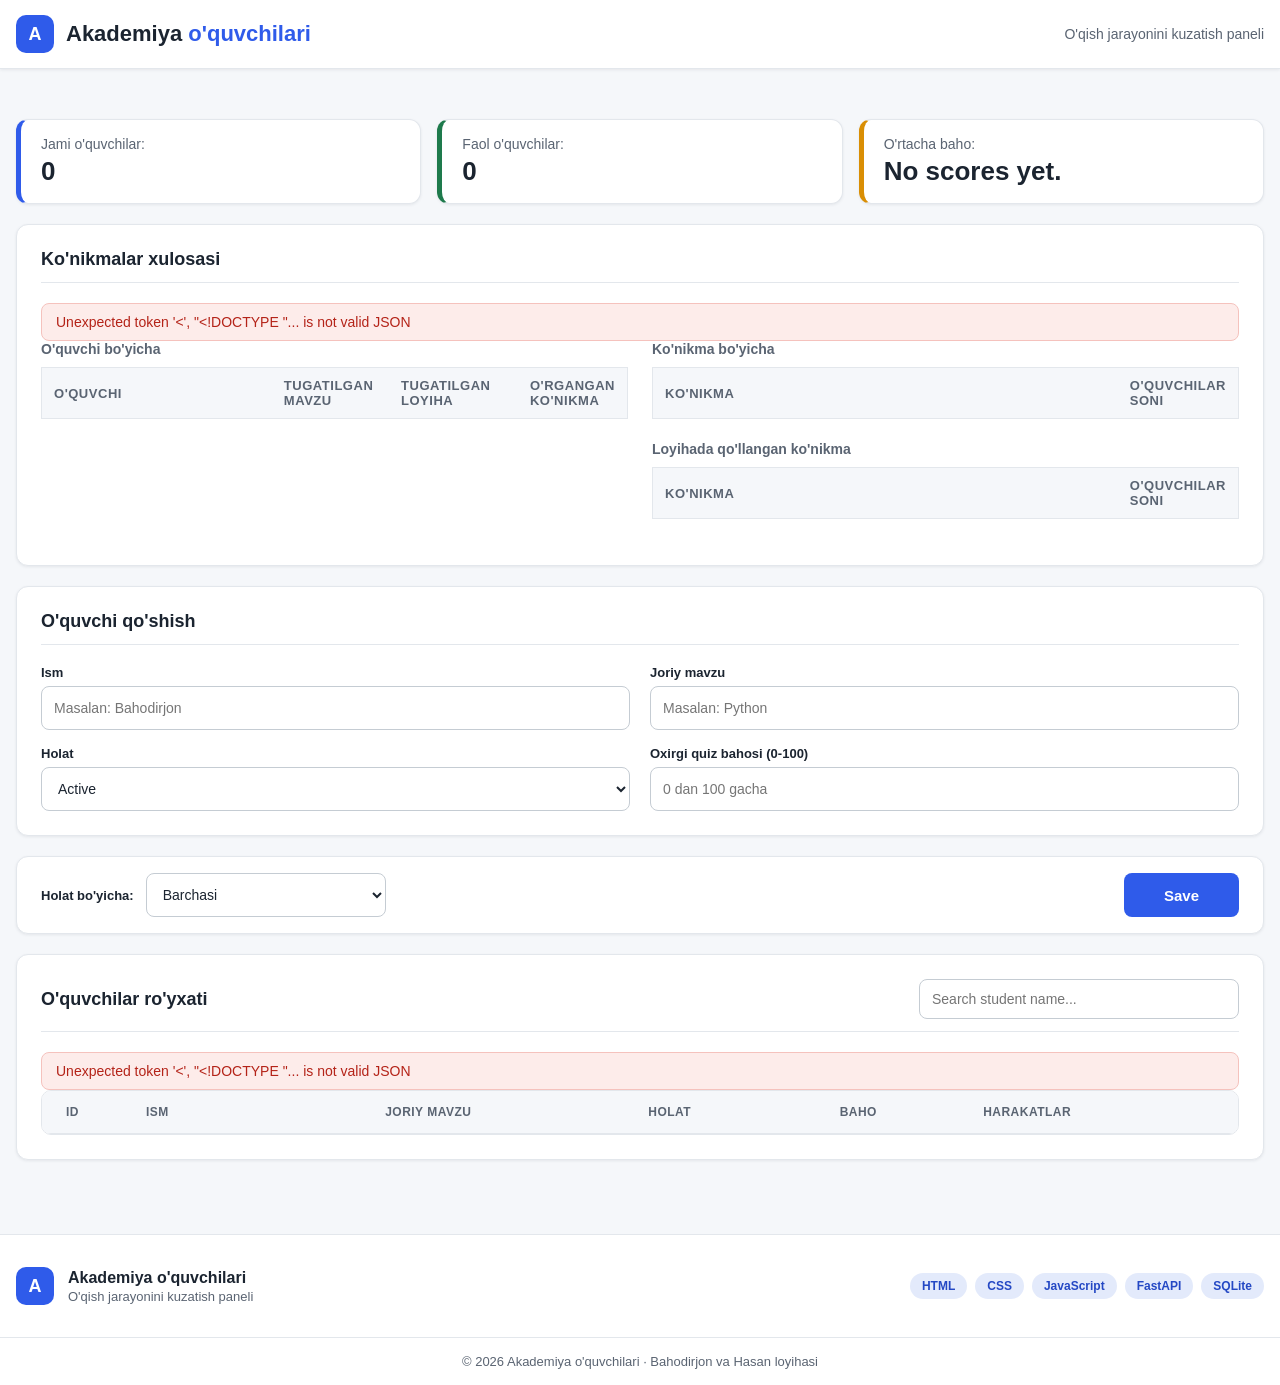
==== commit 71fc63a1: "revert: restore skill summaries section and its API" ====
--- a/frontend/index.html
+++ b/frontend/index.html
@@ -26,6 +26,50 @@
             <div class="stat stat-total">Jami o'quvchilar: <span id="total-count">0</span></div>
             <div class="stat stat-active">Faol o'quvchilar: <span id="active-count">0</span></div>
             <div class="stat stat-average">O'rtacha baho: <span id="average-score">No scores yet.</span></div>
+        </section>
+
+        <!-- ===== BAHODIRJON + HASAN: ko'nikma xulosalari ===== -->
+        <section id="skills-section">
+            <h2>Ko'nikmalar xulosasi</h2>
+            <p id="skills-error" class="error"></p>
+            <div class="summary-tables">
+                <div>
+                    <h3>O'quvchi bo'yicha</h3>
+                    <table class="compact-table">
+                        <thead>
+                            <tr>
+                                <th>O'quvchi</th>
+                                <th>Tugatilgan mavzu</th>
+                                <th>Tugatilgan loyiha</th>
+                                <th>O'rgangan ko'nikma</th>
+                            </tr>
+                        </thead>
+                        <tbody id="learned-skills-body"></tbody>
+                    </table>
+                </div>
+                <div>
+                    <h3>Ko'nikma bo'yicha</h3>
+                    <table class="compact-table">
+                        <thead>
+                            <tr>
+                                <th>Ko'nikma</th>
+                                <th>O'quvchilar soni</th>
+                            </tr>
+                        </thead>
+                        <tbody id="students-per-skill-body"></tbody>
+                    </table>
+                    <h3>Loyihada qo'llangan ko'nikma</h3>
+                    <table class="compact-table">
+                        <thead>
+                            <tr>
+                                <th>Ko'nikma</th>
+                                <th>O'quvchilar soni</th>
+                            </tr>
+                        </thead>
+                        <tbody id="applied-skills-body"></tbody>
+                    </table>
+                </div>
+            </div>
         </section>
 
         <!-- ===== BAHODIRJON: o'quvchi qo'shish formasi ===== -->
--- a/frontend/index.css
+++ b/frontend/index.css
@@ -399,11 +399,40 @@
     border-top: 1px solid var(--border);
 }
 
-/* ===== Profile ===== */
+/* ===== BAHODIRJON + HASAN: summary tables and profile ===== */
+#skills-section h3 {
+    margin: 0 0 10px;
+    font-size: 14px;
+    color: var(--muted);
+}
+
+.summary-tables {
+    display: grid;
+    grid-template-columns: 1fr 1fr;
+    gap: 24px;
+}
+
+.compact-table {
+    min-width: 0;
+    margin-bottom: 22px;
+    table-layout: auto;
+    border: 1px solid var(--border);
+    border-radius: 8px;
+}
+
+.compact-table th,
+.compact-table td {
+    padding: 10px 12px;
+    font-size: 13px;
+}
+
+.compact-table tbody tr:nth-child(even) { background: #fafbfc; }
+
 #profile-section[hidden],
 #list-section[hidden],
 #add-section[hidden],
-#filter_section[hidden] { display: none; }
+#filter_section[hidden],
+#skills-section[hidden] { display: none; }
 
 .profile-grid {
     display: grid;
@@ -503,6 +532,7 @@
     #filter_section select { width: 100%; }
     .section-header { flex-direction: column; align-items: flex-start; }
     .section-header input[type="search"] { width: 100%; }
+    .summary-tables { grid-template-columns: 1fr; }
     .profile-form { grid-template-columns: 1fr; }
     .profile-form button { width: 100%; }
     section { padding: 18px; }
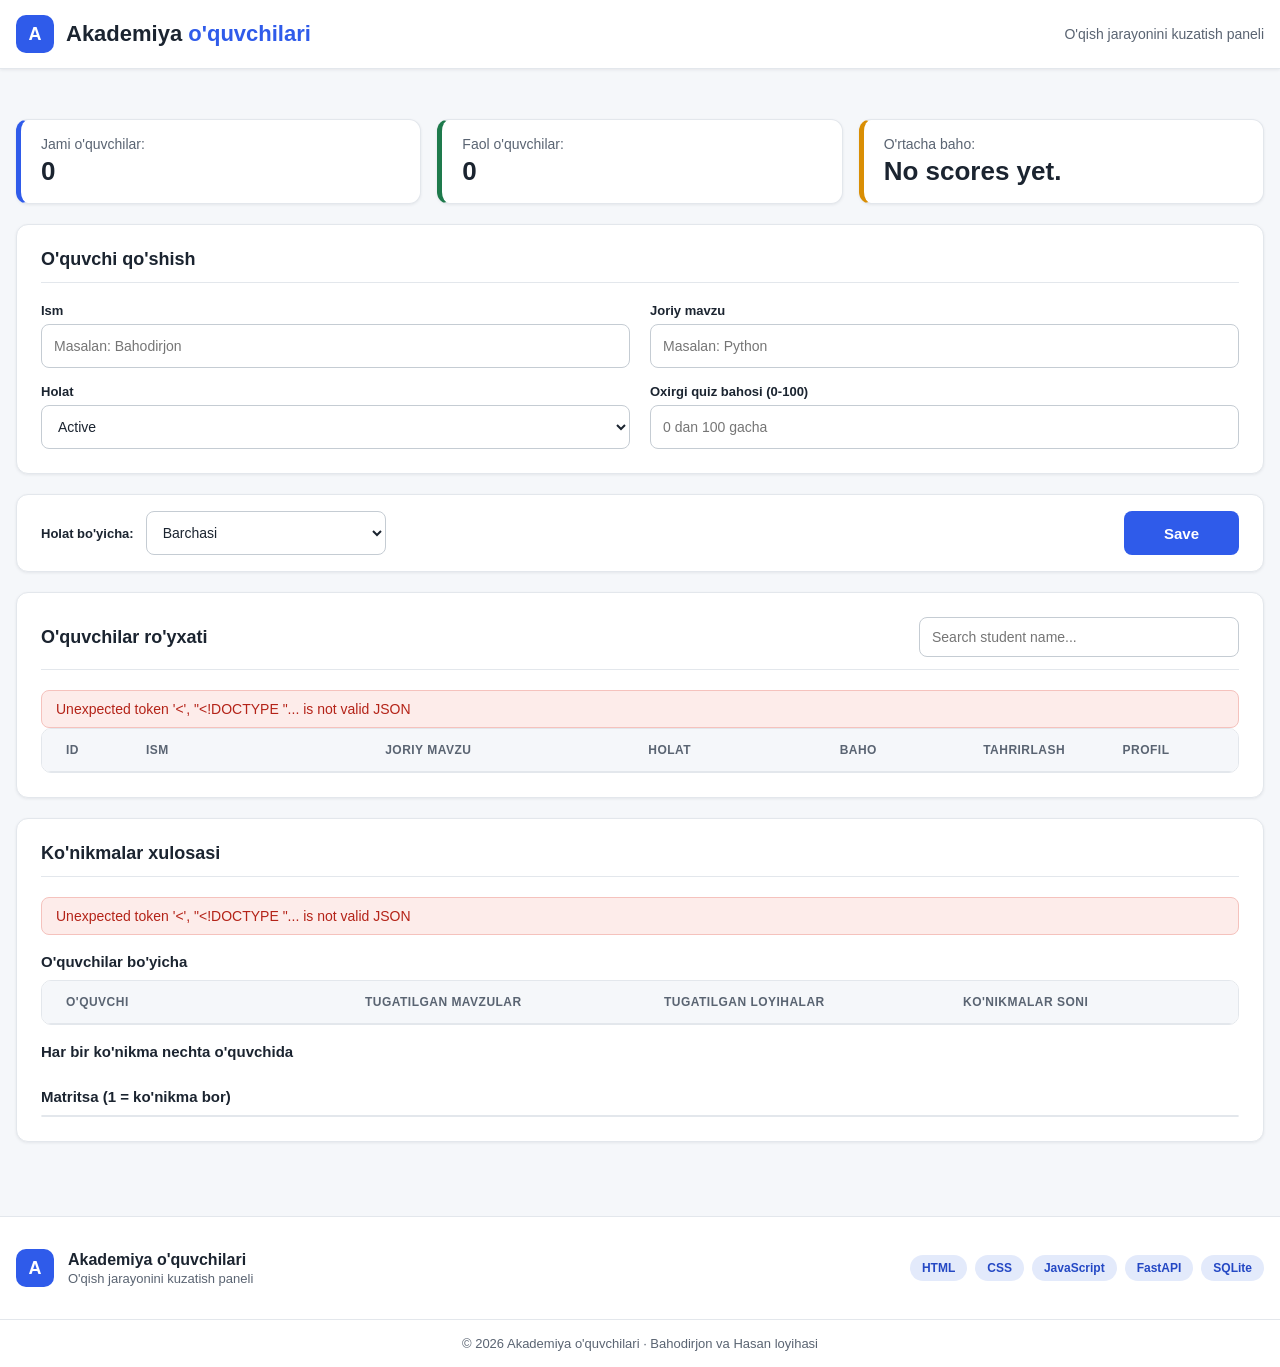
==== commit 64abb1b7: "merge(dev): integrate feature/hasan-projects student profile Keep both connection settings in Databa" ====
--- a/frontend/index.html
+++ b/frontend/index.html
@@ -4,7 +4,7 @@
     <meta charset="UTF-8">
     <meta name="viewport" content="width=device-width, initial-scale=1">
     <title>Akademiya o'quvchilari</title>
-    <link rel="stylesheet" href="index.css?v=5">
+    <link rel="stylesheet" href="index.css?v=6">
 </head>
 <body>
 
@@ -26,50 +26,6 @@
             <div class="stat stat-total">Jami o'quvchilar: <span id="total-count">0</span></div>
             <div class="stat stat-active">Faol o'quvchilar: <span id="active-count">0</span></div>
             <div class="stat stat-average">O'rtacha baho: <span id="average-score">No scores yet.</span></div>
-        </section>
-
-        <!-- ===== BAHODIRJON + HASAN: ko'nikma xulosalari ===== -->
-        <section id="skills-section">
-            <h2>Ko'nikmalar xulosasi</h2>
-            <p id="skills-error" class="error"></p>
-            <div class="summary-tables">
-                <div>
-                    <h3>O'quvchi bo'yicha</h3>
-                    <table class="compact-table">
-                        <thead>
-                            <tr>
-                                <th>O'quvchi</th>
-                                <th>Tugatilgan mavzu</th>
-                                <th>Tugatilgan loyiha</th>
-                                <th>O'rgangan ko'nikma</th>
-                            </tr>
-                        </thead>
-                        <tbody id="learned-skills-body"></tbody>
-                    </table>
-                </div>
-                <div>
-                    <h3>Ko'nikma bo'yicha</h3>
-                    <table class="compact-table">
-                        <thead>
-                            <tr>
-                                <th>Ko'nikma</th>
-                                <th>O'quvchilar soni</th>
-                            </tr>
-                        </thead>
-                        <tbody id="students-per-skill-body"></tbody>
-                    </table>
-                    <h3>Loyihada qo'llangan ko'nikma</h3>
-                    <table class="compact-table">
-                        <thead>
-                            <tr>
-                                <th>Ko'nikma</th>
-                                <th>O'quvchilar soni</th>
-                            </tr>
-                        </thead>
-                        <tbody id="applied-skills-body"></tbody>
-                    </table>
-                </div>
-            </div>
         </section>
 
         <!-- ===== BAHODIRJON: o'quvchi qo'shish formasi ===== -->
@@ -133,7 +89,8 @@
                             <th>Joriy mavzu</th>
                             <th>Holat</th>
                             <th>Baho</th>
-                            <th>Harakatlar</th>
+                            <th>Tahrirlash</th>
+                            <th>Profil</th>
                         </tr>
                     </thead>
                     <tbody id="students-body">
@@ -143,17 +100,33 @@
             </div>
         </section>
 
-        <!-- ===== TOGETHER: View Profile sahifasi ===== -->
-        <section id="profile-section" hidden>
-            <div class="section-header">
-                <h2 id="profile-heading">O'quvchi profili</h2>
-                <button type="button" id="profile-back" class="button-secondary">
-                    Orqaga
-                </button>
+        <!-- ===== BIRGA: ko'nikmalar xulosasi (GET /api/skills/overview) ===== -->
+        <section id="overview-section">
+            <h2>Ko'nikmalar xulosasi</h2>
+            <p id="overview-error" class="error"></p>
+
+            <h3>O'quvchilar bo'yicha</h3>
+            <div class="table-wrap">
+                <table class="plain-table">
+                    <thead>
+                        <tr>
+                            <th>O'quvchi</th>
+                            <th>Tugatilgan mavzular</th>
+                            <th>Tugatilgan loyihalar</th>
+                            <th>Ko'nikmalar soni</th>
+                        </tr>
+                    </thead>
+                    <tbody id="progress-body"></tbody>
+                </table>
             </div>
-            <p id="profile-error" class="error"></p>
-            <p id="profile-message" class="success"></p>
-            <div id="profile-content"></div>
+
+            <h3>Har bir ko'nikma nechta o'quvchida</h3>
+            <div id="skill-chart" class="skill-chart"></div>
+
+            <h3>Matritsa (1 = ko'nikma bor)</h3>
+            <div class="table-wrap">
+                <table id="skill-matrix" class="plain-table matrix-table"></table>
+            </div>
         </section>
 
     </main>
--- a/frontend/index.css
+++ b/frontend/index.css
@@ -302,6 +302,7 @@
 .status-Active    { background: #e4f4ea; color: #1e7a4c; }
 .status-Paused    { background: #fcefd2; color: #7a4f00; }
 .status-Completed { background: #e3eafb; color: #24448f; }
+.status-Learning  { background: #fcefd2; color: #7a4f00; }
 
 /* ===== HASAN: tahrirlash (edit) ===== */
 .button-small {
@@ -397,131 +398,6 @@
     font-size: 13px;
     color: var(--muted);
     border-top: 1px solid var(--border);
-}
-
-/* ===== BAHODIRJON + HASAN: summary tables and profile ===== */
-#skills-section h3 {
-    margin: 0 0 10px;
-    font-size: 14px;
-    color: var(--muted);
-}
-
-.summary-tables {
-    display: grid;
-    grid-template-columns: 1fr 1fr;
-    gap: 24px;
-}
-
-.compact-table {
-    min-width: 0;
-    margin-bottom: 22px;
-    table-layout: auto;
-    border: 1px solid var(--border);
-    border-radius: 8px;
-}
-
-.compact-table th,
-.compact-table td {
-    padding: 10px 12px;
-    font-size: 13px;
-}
-
-.compact-table tbody tr:nth-child(even) { background: #fafbfc; }
-
-#profile-section[hidden],
-#list-section[hidden],
-#add-section[hidden],
-#filter_section[hidden],
-#skills-section[hidden] { display: none; }
-
-.profile-grid {
-    display: grid;
-    grid-template-columns: repeat(auto-fit, minmax(230px, 1fr));
-    gap: 14px;
-    margin-bottom: 24px;
-}
-
-.profile-card {
-    padding: 16px;
-    border: 1px solid var(--border);
-    border-radius: 10px;
-    background: var(--bg);
-}
-
-.profile-card h3 {
-    margin: 0 0 8px;
-    font-size: 14px;
-}
-
-.profile-card p {
-    margin: 4px 0;
-    font-size: 14px;
-    color: var(--muted);
-}
-
-.profile-card ul {
-    margin: 8px 0 0;
-    padding-left: 18px;
-    font-size: 13px;
-}
-
-.profile-card li { margin-bottom: 6px; }
-
-.profile-card a { color: var(--accent-dark); }
-
-.skill-label {
-    display: inline-block;
-    margin: 0 0 6px;
-    padding: 4px 10px;
-    border-radius: 999px;
-    font-size: 12px;
-    font-weight: 600;
-    background: #e4f4ea;
-    color: #1e7a4c;
-}
-
-.skill-label.applied {
-    background: #e3eafb;
-    color: #24448f;
-}
-
-.profile-form {
-    display: grid;
-    grid-template-columns: repeat(auto-fit, minmax(180px, 1fr));
-    gap: 12px;
-    align-items: end;
-    margin: 12px 0 18px;
-    padding: 14px;
-    border: 1px solid var(--border);
-    border-radius: 10px;
-    background: #fafbfc;
-}
-
-.profile-form button { width: auto; height: 44px; }
-
-.profile-form .wide { grid-column: 1 / -1; }
-
-.profile-list { margin: 0; padding: 0; list-style: none; }
-
-.profile-list li {
-    display: flex;
-    flex-wrap: wrap;
-    align-items: center;
-    gap: 10px;
-    padding: 10px 0;
-    border-bottom: 1px solid #eef0f3;
-}
-
-.profile-list li:last-child { border-bottom: none; }
-
-.profile-list .grow { flex: 1 1 180px; }
-
-.profile-list select { height: 36px; }
-
-.empty-note {
-    margin: 6px 0 0;
-    font-size: 14px;
-    color: var(--muted);
 }
 
 /* ===== Telefon uchun ===== */
@@ -532,9 +408,96 @@
     #filter_section select { width: 100%; }
     .section-header { flex-direction: column; align-items: flex-start; }
     .section-header input[type="search"] { width: 100%; }
-    .summary-tables { grid-template-columns: 1fr; }
-    .profile-form { grid-template-columns: 1fr; }
-    .profile-form button { width: 100%; }
     section { padding: 18px; }
     button { width: 100%; }
-}+}
+/* ===== Profil havolasi (asosiy jadval) ===== */
+.button-link {
+    display: inline-block;
+    line-height: 36px;  /* same height as .button-small buttons */
+    font-weight: 600;
+    background: var(--accent);
+    color: #fff;
+    border-radius: 6px;
+    text-decoration: none;
+}
+.button-link:hover { background: var(--accent-dark); }
+
+/* ===== Oddiy jadvallar: ustun kengligi avtomatik ===== */
+.plain-table th, .plain-table td { width: auto; }
+.matrix-table th, .matrix-table td { text-align: center; }
+.matrix-table td:first-child, .matrix-table th:first-child { text-align: left; }
+.has-skill { background: #e4f4ea; color: #1e7a4c; font-weight: 700; }
+.no-skill  { color: var(--muted); }
+
+h3 { font-size: 15px; margin: 18px 0 10px; }
+.muted { color: var(--muted); margin: 4px 0 0; }
+
+/* ===== Ko'nikmalar grafigi (chiziqli) ===== */
+.skill-chart { display: grid; gap: 8px; }
+.bar-row {
+    display: grid;
+    grid-template-columns: minmax(120px, 220px) 1fr 32px;
+    align-items: center;
+    gap: 10px;
+    font-size: 14px;
+}
+.bar-track { background: var(--bg); border-radius: 4px; height: 14px; }
+.bar { background: var(--accent); border-radius: 4px; height: 100%; min-width: 2px; }
+.bar-value { font-weight: 700; text-align: right; }
+
+/* ===== Profil sahifasi ===== */
+.back-link { color: var(--accent); text-decoration: none; font-weight: 600; }
+.skill-list { display: flex; flex-wrap: wrap; gap: 10px; }
+.skill-card {
+    display: grid;
+    gap: 2px;
+    padding: 10px 14px;
+    border: 1px solid var(--border);
+    border-left: 4px solid #d98e04;
+    border-radius: 8px;
+    background: var(--card);
+    font-size: 14px;
+}
+.skill-card span { color: var(--muted); font-size: 12px; }
+.skill-card.applied { border-left-color: #1e7a4c; }
+.skill-projects { margin: 4px 0 0; padding-left: 18px; font-size: 13px; }
+.skill-projects a { color: inherit; }
+
+.inline-form { display: flex; flex-wrap: wrap; gap: 10px; align-items: center; }
+.inline-form select { flex: 1 1 260px; }
+
+.project-form {
+    display: grid;
+    grid-template-columns: repeat(auto-fit, minmax(240px, 1fr));
+    gap: 14px;
+}
+.field-wide { grid-column: 1 / -1; }
+.label { font-size: 13px; font-weight: 600; }
+textarea {
+    width: 100%;
+    font: inherit;
+    padding: 10px 12px;
+    border: 1px solid var(--border);
+    border-radius: 8px;
+}
+.topic-checkboxes { display: flex; flex-wrap: wrap; gap: 6px 16px; font-size: 14px; }
+.topic-checkboxes label { font-weight: 400; }
+
+.project-list { display: grid; gap: 12px; margin-top: 12px; }
+.project-card {
+    display: grid;
+    gap: 8px;
+    padding: 14px 16px;
+    border: 1px solid var(--border);
+    border-radius: 8px;
+    background: var(--card);
+}
+.project-card h3 { margin: 0; }
+.project-card p { margin: 0; }
+.project-card a { color: var(--accent); word-break: break-all; }
+.project-card .button-small { justify-self: start; }
+.project-topics { color: var(--muted); font-size: 13px; }
+.topic-checkboxes input[type="checkbox"] { height: auto; }
+.project-card.editing input,
+.project-card.editing select { width: 100%; }
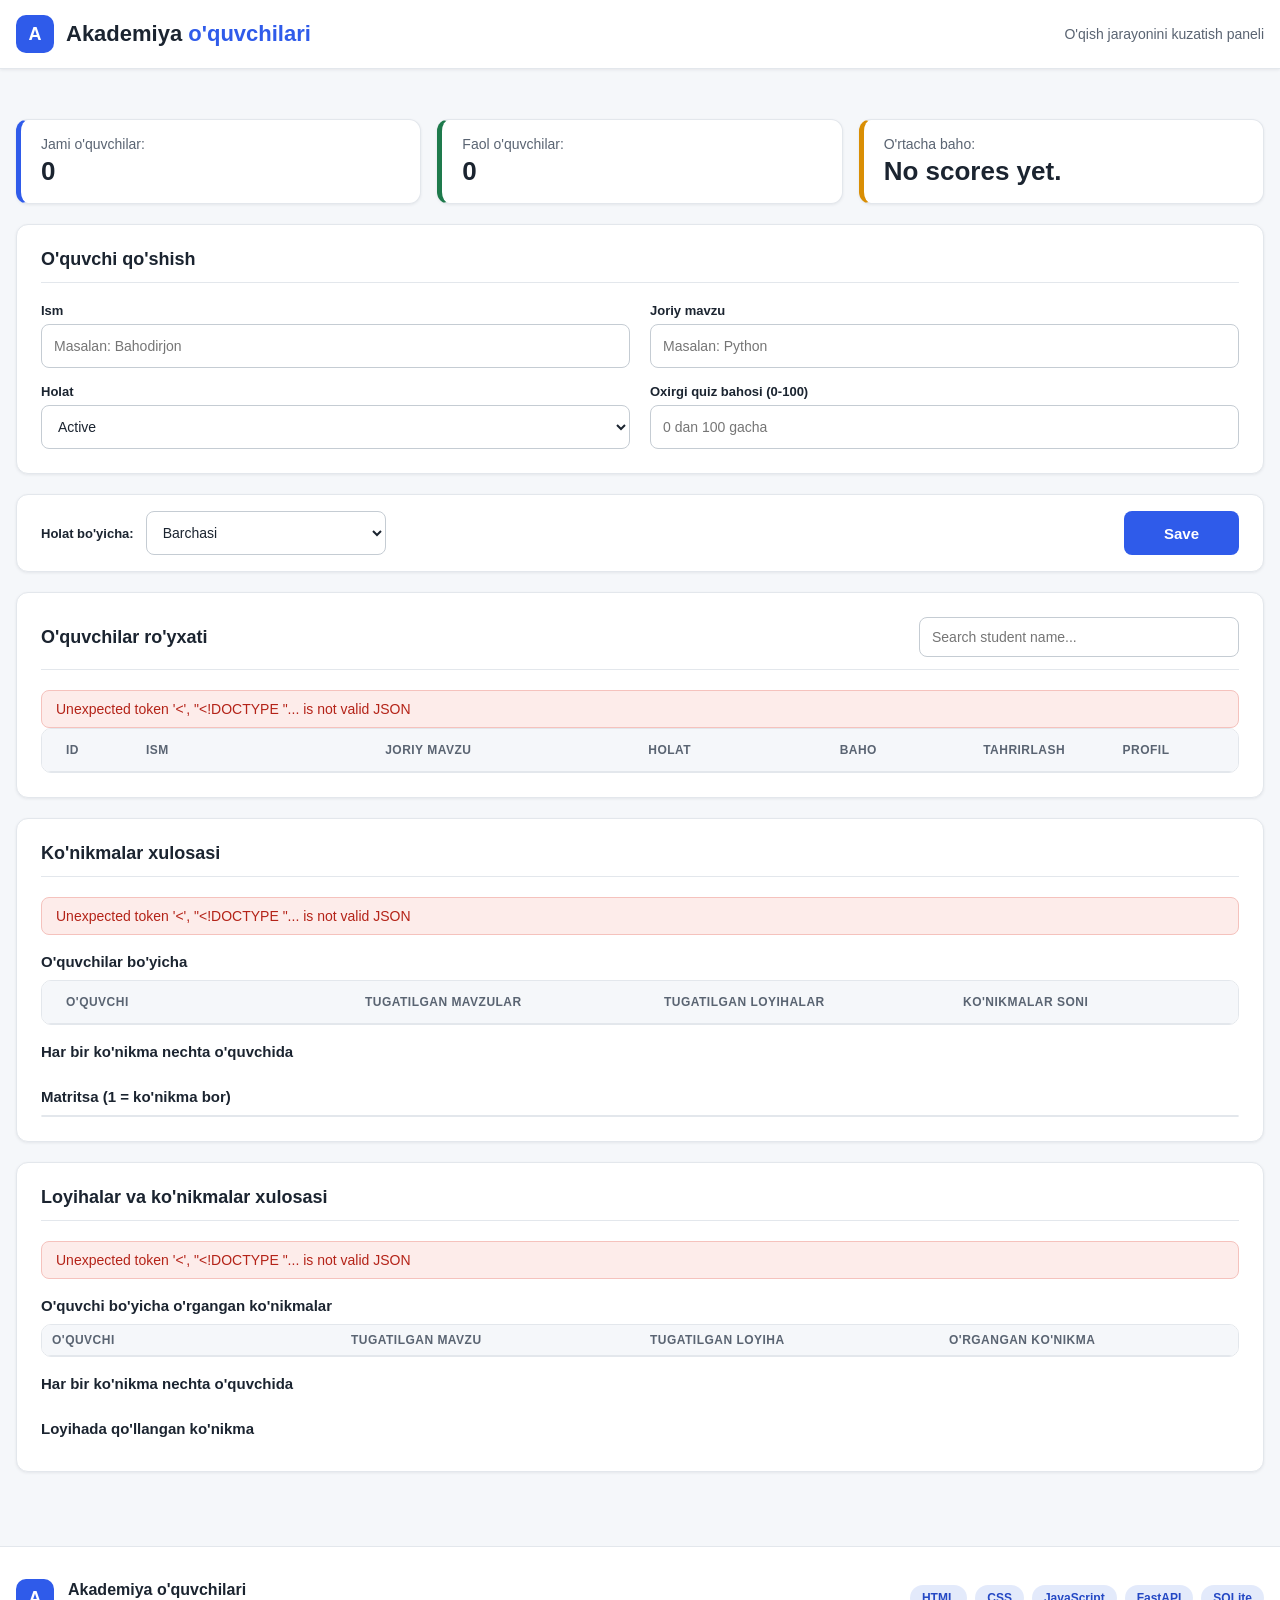
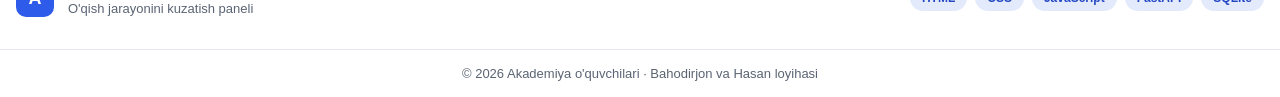
==== commit e6b8c79a: "fix(pr-6): restore skill summary views on current dev baseline" ====
--- a/frontend/index.html
+++ b/frontend/index.html
@@ -4,7 +4,7 @@
     <meta charset="UTF-8">
     <meta name="viewport" content="width=device-width, initial-scale=1">
     <title>Akademiya o'quvchilari</title>
-    <link rel="stylesheet" href="index.css?v=6">
+    <link rel="stylesheet" href="index.css?v=7">
 </head>
 <body>
 
@@ -129,6 +129,33 @@
             </div>
         </section>
 
+        <!-- ===== BIRGA: qo'shimcha xulosalar (PR #6) ===== -->
+        <section id="skills-summary-section">
+            <h2>Loyihalar va ko'nikmalar xulosasi</h2>
+            <p id="summary-error" class="error"></p>
+
+            <h3>O'quvchi bo'yicha o'rgangan ko'nikmalar</h3>
+            <div class="table-wrap">
+                <table class="plain-table compact-table">
+                    <thead>
+                        <tr>
+                            <th>O'quvchi</th>
+                            <th>Tugatilgan mavzu</th>
+                            <th>Tugatilgan loyiha</th>
+                            <th>O'rgangan ko'nikma</th>
+                        </tr>
+                    </thead>
+                    <tbody id="learned-skills-body"></tbody>
+                </table>
+            </div>
+
+            <h3>Har bir ko'nikma nechta o'quvchida</h3>
+            <div id="students-per-skill" class="skill-chart"></div>
+
+            <h3>Loyihada qo'llangan ko'nikma</h3>
+            <div id="applied-skills" class="skill-chart"></div>
+        </section>
+
     </main>
 
     <footer class="footer">
@@ -151,6 +178,6 @@
         <p class="footer-copy">&copy; 2026 Akademiya o'quvchilari &middot; Bahodirjon va Hasan loyihasi</p>
     </footer>
 
-    <script src="app.js?v=5"></script>
+    <script src="app.js?v=7"></script>
 </body>
 </html>
--- a/frontend/index.css
+++ b/frontend/index.css
@@ -425,6 +425,7 @@
 
 /* ===== Oddiy jadvallar: ustun kengligi avtomatik ===== */
 .plain-table th, .plain-table td { width: auto; }
+.compact-table th, .compact-table td { padding: 8px 10px; }
 .matrix-table th, .matrix-table td { text-align: center; }
 .matrix-table td:first-child, .matrix-table th:first-child { text-align: left; }
 .has-skill { background: #e4f4ea; color: #1e7a4c; font-weight: 700; }
